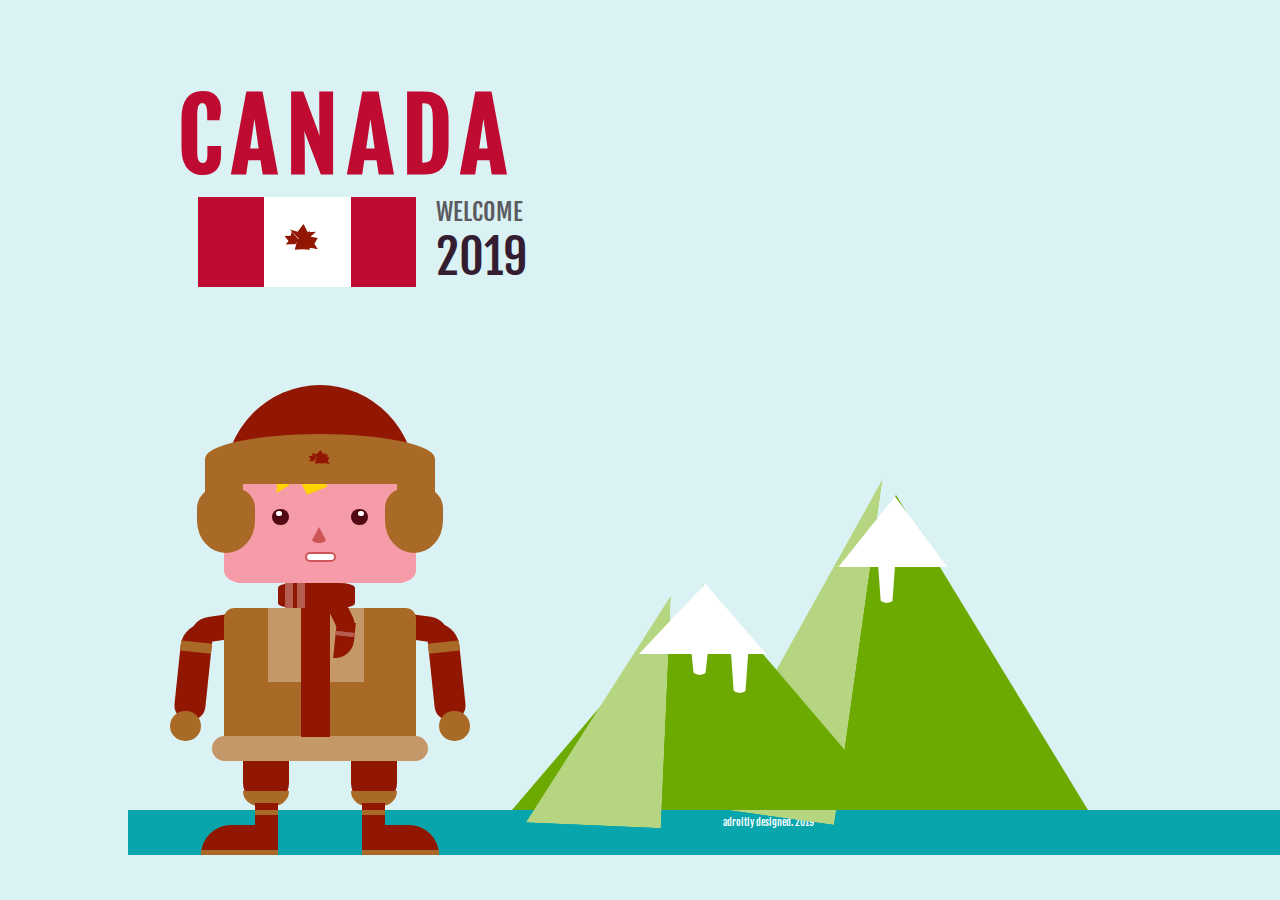
==== canada.html @ 6d6032f0 "Nigeria :nigeria: to Canada :canada: flag :smile:" ====
<!DOCTYPE html>
<html>
<head>
    <meta charset="utf-8" />
    <meta http-equiv="X-UA-Compatible" content="IE=edge">
    <title>Canada Illustration</title>
    <meta name="viewport" content="width=device-width, initial-scale=1">
    <link href="https://fonts.googleapis.com/css?family=Fjalla+One" rel="stylesheet">
    <link rel="stylesheet" type="text/css" media="screen" href="main.css" />
</head>
<body>
    <div class="container">
        <div class="upper-main">
            <div class="country-name">
                <h1>CANADA</h1>
            </div>
            <div class="country-banner">
                <div class="country-flag">
                    <div class="canada-flag">
                        <div class="left-red"></div>
                        <div class="white">
                            <div class="marple">
                                <div class="right-top-marple"></div>
                                <div class="middle-marple"></div>
                                <div class="left-top-marple"></div>
                                <div class="marple-bottom"></div>
                            </div>
                        </div>
                        <div class="right-red"></div>
                    </div>
                </div>
                <div class="county-welcome">
                    <span class="welcome">
                        WELCOME
                    </span>
                    <span class="year">
                        2019
                    </span>
                </div>
            </div>
            <div class="hill-top"></div>
            <div class="hill-top2"></div>
            <div class="hill-drop"></div>
            <div class="hill-drop2"></div>
            <div class="hill-drop3"></div>
            <div class="hill-drop4"></div>
            <div class="hill"></div>
            <div class="hill2"></div>
            <div class="hill-div"></div>
            <div class="hill-div2"></div>
        </div>
        <div class="lower-main">
            <div class="hill-shadow"></div>
        </div>
        <div class="canadian">
            <div class="canadian-head"></div>
            <div class="hat-ban">
                <div class="cap-hold">
                    <div class="marple">
                        <div class="right-top-marple"></div>
                        <div class="middle-marple"></div>
                        <div class="left-top-marple"></div>
                        <div class="marple-bottom"></div>
                    </div>
                </div>
            </div>
            <div class="left-hat-ear"></div>
            <div class="left-hat-tip"></div>
            <div class="right-hat-ear"></div>
            <div class="right-hat-tip"></div>
            <div class="canadian-face">
                <div class="hair"></div>
                <div class="hair2"></div>
                <div class="l-eye"></div>
                <div class="l-inner-eye"></div>
                <div class="nose"></div>
                <div class="r-eye"></div>
                <div class="r-inner-eye"></div>
                <div class="mouth"></div>
            </div>
            <div class="canadian-neck">
                <div class="h-line"></div>
                <div class="h-line2"></div>
            </div>
            <div class="canadian-body">
                <div class="colar"></div>
                <div class="tie-head">
                    <div class="line"></div>
                </div>
                <div class="tie">
                    <div class="line"></div>
                    <div class="line"></div>
                </div>
                <div class="liner"></div>
            </div>
            <div class="l-elbow"></div>
            <div class="l-hand">
                <div class="line"></div>
            </div>
            <div class="r-elbow"></div>
            <div class="r-hand">
                <div class="line"></div>
            </div>
            <div class="l-finger"></div>
            <div class="r-finger"></div>
            <div class="canadian-tip"></div>
            <div class="left-lap"></div>
            <div class="left-lap-tip"></div>
            <div class="right-lap"></div>
            <div class="right-lap-tip"></div>
            <div class="left-leg"></div>
            <div class="l-band"></div>
            <div class="right-leg"></div>
            <div class="r-band"></div>
            <div class="left-shoe"></div>
            <div class="right-shoe"></div>
            <div class="left-sow"></div>
            <div class="right-sow"></div>
        </div>
        <div class="footer">
            <span class="adroit">adroitly designed. 2019</span> 
        </div>
    </div>
</body>
</html>
---- main.css ----
*{margin: 0; padding: 0;}
body{
    background: #daf2f4;
    font-family: 'Fjalla One', sans-serif;
}
.container{
    width: 80%;
    height: 80%;
    margin: 2% auto;
}
.upper-main{
    padding: 50px;
}
.country-name{
    color: #bf0a32;
    font-size: 3em;
    letter-spacing: 0.2em;
}
.country-banner{
    
}
.country-flag{
    width: 17%;
    height: 10%;
    position: absolute;
    left: 15.5%;
}
.county-welcome{
    position: absolute;
    left: 32.5%;
    font-size: 1.5em;
    color: #5b5a5f;
    padding: 0 20px;
}
.county-welcome > span{
    display: block;
}
.county-welcome >span.year{
    color: #341d31;
    font-size: 2em;
}
.canada-flag{
    width: 100%;
    height: 100%;
    background: #ffffff;
}
.canada-flag > .left-red {
    position: absolute;
    width: 30%;
    height: 100%;
    background: #bf0a32;
}
.canada-flag > .white {
    position: absolute;
    width: 40%;
    height: 100%;
}
.canada-flag > .right-red {
    position: absolute;
    right: 0;
    width: 30%;
    height: 100%;
    background: #bf0a32;
}
.container > .canadian{
    position: absolute;
    width: 30%;
    height: 55%;
    bottom: 5%;
    z-index: 3;
}
.container > .canadian > .canadian-head {
    position: absolute;
    width: 50%;
    height: 40%;
    left: 25%;
    top: 5%;
    border-radius: 50% 50% 10% 10%;
    background: #921703;
}
.container > .canadian > .canadian-face {
    position: absolute;
    width: 50%;
    height: 25%;
    left: 25%;
    top: 20%;
    background: #f69ca8;
    border-radius: 10%;
}
.container > .canadian > .canadian-face > .l-eye {
    position: absolute;
    top: 40%;
    left: 25%;
    width: 9%;
    height: 13%;
    background: #510814;
    border-radius: 150px;
    z-index: 2;
}
.container > .canadian > .canadian-face > .l-inner-eye {
    position: absolute;
    top: 42%;
    left: 27%;
    width: 3%;
    height: 4%;
    background: #ffffff;
    border-radius: 100px;
    z-index: 3;
}
.container > .canadian > .canadian-face > .r-eye {
    position: absolute;
    top: 40%;
    right: 25%;
    width: 9%;
    height: 13%;
    background: #510814;
    border-radius: 150px;
    z-index: 2;
}
.container > .canadian > .canadian-face > .nose {
    position: absolute;
    top: 55%;
    left: 45%;
    width: 9%;
    height: 13%;
    background: #ce5557;
    border-radius: 150px;
    z-index: 3;
    -webkit-clip-path: polygon(50% 0%, 0% 100%, 100% 100%);
    clip-path: polygon(50% 0%, 0% 100%, 100% 100%);
}
.container > .canadian > .canadian-face > .hair {
    position: absolute;
    top: 15%;
    left: 25%;
    width: 9%;
    height: 13%;
    background: #ffd400;
    border-radius: 150px;
    transform: rotate(210deg);
    -webkit-clip-path: polygon(50% 0%, 0% 100%, 100% 100%);
    clip-path: polygon(50% 0%, 0% 100%, 100% 100%);
}
.container > .canadian > .canadian-face > .hair2 {
    position: absolute;
    top: 15%;
    left: 35%;
    width: 20%;
    height: 14%;
    background: #ffd400;
    border-radius: 150px;
    transform: rotate(200deg);
    -webkit-clip-path: polygon(50% 0%, 0% 100%, 100% 100%);
    clip-path: polygon(50% 0%, 0% 100%, 100% 100%);
}
.container > .canadian > .canadian-face > .mouth {
    position: absolute;
    top: 75%;
    left: 42%;
    width: 14%;
    height: 5%;
    background: #ffffff;
    border: 2px solid #ce5557;
    border-radius: 50px;
    z-index: 3;
}
.container > .canadian > .canadian-face > .r-inner-eye {
    position: absolute;
    top: 42%;
    right: 27%;
    width: 3%;
    height: 4%;
    background: #ffffff;
    border-radius: 100px;
    z-index: 3;
}
.container > .canadian > .hat-ban {
    position: absolute;
    height: 10%;
    width: 60%;
    left: 20%;
    top: 15%;
    background: #aa6a27;
    z-index: 2;
    border-radius: 50% 50% 0 0;
}
.container > .canadian > .left-hat-ear {
    position: absolute;
    height: 10%;
    width: 10%;
    background: #aa6a27;
    left: 20%;
    top: 20%;
    z-index: 2;
    border-radius: 40% 40% 0 0;
}
.container > .canadian > .right-hat-ear {
    position: absolute;
    height: 10%;
    width: 10%;
    background: #aa6a27;
    right: 20%;
    top: 20%;
    z-index: 2;
    border-radius: 40% 40% 0 0;
}
.container > .canadian > .left-hat-tip {
    position: absolute;
    height: 13%;
    width: 15%;
    background: #aa6a27;
    right: 18%;
    top: 26%;
    z-index: 2;
    border-radius: 30% 30% 50% 50%;
}
.container > .canadian > .right-hat-tip {
    position: absolute;
    height: 13%;
    width: 15%;
    background: #aa6a27;
    left: 18%;
    top: 26%;
    z-index: 2;
    border-radius: 30% 30% 50% 50%;
}
.container > .canadian > .canadian-neck {
    position: absolute;
    height: 5%;
    width: 20%;
    left: 39%;
    top: 45%;
    z-index: 4;
    background: #921703;
    border-radius: 20%;
} 
.container > .canadian > .canadian-neck > .h-line{
    position: absolute;
    height: 100%;
    width: 10%;
    background: #b55d4e;
    left: 25%;
}
.container > .canadian > .canadian-neck > .h-line2{
    position: absolute;
    height: 100%;
    width: 10%;
    background: #b55d4e;
    left: 10%;
}
.container > .canadian > .canadian-body {
    position: absolute;
    height: 30%;
    width: 50%;
    left: 25%;
    top: 50%;
    background: #aa6a27;
    border-radius: 10px 10px 0 0;
}
.container > .canadian > .l-elbow { 
    position: absolute;
    height: 5%;
    width: 10%;
    left: 16%;
    top: 52%;
    background: #921703;
    transform: rotate(-8deg);
    z-index: -1;
    border-radius: 50px 0 0 10px;
}
.container > .canadian > .l-hand {
    position: absolute;
    height: 20%;
    width: 8%;
    left: 13%;
    top: 53%;
    background: #921703;
    border-radius: 80px 0 50px 50px;
    transform: rotate(6deg);
}
.container > .canadian > .r-hand {
    position: absolute;
    height: 20%;
    width: 8%;
    right: 13%;
    top: 53%;
    background: #921703;
    border-radius: 0 80px 50px 50px;
    transform: rotate(-6deg);
}
.container > .canadian > .l-finger {
    position: absolute;
    top: 71%;
    left: 11%;
    bottom: 0;
    width: 8%;
    height: 6%;
    border-radius: 60px;
    background: #aa6a27;
}
.container > .canadian > .r-finger {
    position: absolute;
    top: 71%;
    right: 11%;
    bottom: 0;
    width: 8%;
    height: 6%;
    border-radius: 60px;
    background: #aa6a27;
}
.container > .canadian > .r-elbow {
    position: absolute;
    height: 5%;
    width: 10%;
    right: 16%;
    top: 52%;
    background: #921703;
    transform: rotate(8deg);
    z-index: -1;
    border-radius: 0 50px 10px  0;
}
.container > .canadian > .canadian-body > .liner{
    position: absolute;
    left: 40%;
    margin: 0 auto;
    background: #921703;
    width: 15%;
    height: 87%;
    z-index: 2;
}
.container > .canadian > .canadian-body > .colar{
    position: absolute;
    margin: 0 auto;
    left: 23%;
    background: #c49869;
    width: 50%;
    height: 50%;
    z-index: 2;
}
.container > .canadian > .canadian-body > .tie-head {
    position: absolute;
    top: -3%;
    right: 32%;
    margin: 0 auto;
    background: #921703;
    width: 10%;
    height: 25%;
    transform: rotate(-26deg);
    z-index: 2;
    border-radius: 0 0 30px 0;
}
.container > .canadian > .canadian-body > .tie {
    position: absolute;
    top: 10%;
    right: 32%;
    margin: 0 auto;
    background: #921703;
    width: 10%;
    height: 25%;
    z-index: 2;
    transform: rotate(6deg);
    border-radius: 0 0 30px 0;
}
.container > .canadian > .canadian-body > .tie > .line {
    position: absolute;
    background: #b55d4e;
    width: 100%;
    height: 10%;
    margin: 10px 0 0 0;
    z-index: 2;
}
.container > .canadian > .l-hand > .line,  .container > .canadian > .r-hand > .line{
    position: absolute;
    background: #aa6a27;
    width: 100%;
    height: 10%;
    margin: 20px 0 0 0;
    z-index: 2;
}
.container > .canadian > .canadian-tip {
    position: absolute;
    height: 5%;
    width: 56%;
    left: 22%;
    top: 76%;
    background: #c49869;
    border-radius: 100px;
}
.container > .canadian > .left-lap{
    position: absolute;
    height: 9%;
    width: 12%;
    left: 30%;
    bottom: 10%;
    background: #921703;
    border-radius: 0 0 30px 30px;
    z-index: 4;
}
.container > .canadian > .right-lap{
    position: absolute;
    height: 9%;
    width: 12%;
    right: 30%;
    bottom: 10%;
    background: #921703;
    border-radius: 0 0 30px 30px;
    z-index: 4;
}
.container > .canadian > .left-lap-tip {
    position: absolute;
    height: 3%;
    width: 12%;
    left: 30%;
    bottom: 10%;
    background: #aa6a27;
    border-radius: 0 0 30px 30px;
    z-index: 4;
}
.container > .canadian > .right-lap-tip {
    position: absolute;
    height: 3%;
    width: 12%;
    right: 30%;
    bottom: 10%;
    background: #aa6a27;
    border-radius: 0 0 30px 30px;
    z-index: 4;
}
.container > .canadian > .left-leg{
    position: absolute;
    height: 8%;
    width: 6%;
    left: 33%;
    bottom: 2.5%;
    background: #921703;
    z-index: 4;
}
.container > .canadian > .l-band{
    position: absolute;
    width: 6%;
    height: 1%;
    left: 33%;
    background: #aa6a27;
    z-index: 5;
    bottom: 8%;
}
.container > .canadian > .r-band{
    position: absolute;
    width: 6%;
    height: 1%;
    right: 33%;
    background: #aa6a27;
    z-index: 5;
    bottom: 8%;
}
.container > .canadian > .right-leg{
    position: absolute;
    height: 8%;
    width: 6%;
    right: 33%;
    bottom: 2.5%;
    background: #921703;
    z-index: 4;
}
.container > .canadian > .left-shoe {
    position: absolute;
    height: 6%;
    width: 20%;
    left: 19%;
    bottom: 0;
    background: #921703;
    z-index: 4;
    border-radius: 50px 0 0 0;
}
.container > .canadian > .right-shoe {
    position: absolute;
    height: 6%;
    width: 20%;
    right: 19%;
    bottom: 0;
    background: #921703;
    z-index: 4;
    border-radius: 0 50px 0 0;
}
.container > .canadian > .left-sow {
    position: absolute;
    height: 1%;
    width: 20%;
    left: 19%;
    bottom: 0;
    background: #aa6a27;
    z-index: 4;
}
.container > .canadian > .right-sow {
    position: absolute;
    height: 1%;
    width: 20%;
    right: 19%;
    bottom: 0;
    background: #aa6a27;
    z-index: 4;
}
.container > .upper-main > .hill {
    position: absolute;
    bottom: 10%;
    width: 30%;
    height: 35%;
    right: 15%;
    background: #6caa01;
    z-index: 1;
    -webkit-clip-path: polygon(50% 0%, 0% 100%, 100% 100%);
    clip-path: polygon(50% 0%, 0% 100%, 100% 100%);
}
.container > .upper-main > .hill2 {
    position: absolute;
    bottom: 10%;
    width: 30%;
    height: 25%;
    right: 30%;
    background: #6caa01;
    z-index: 3;
    -webkit-clip-path: polygon(50% 0%, 0% 100%, 100% 100%);
    clip-path: polygon(50% 0%, 0% 100%, 100% 100%);
}
.container > .upper-main > .hill-div {
    position: absolute;
    bottom: 23%;
    width: 30%;
    height: 15%;
    right: 23%;
    z-index: 1;
    transform: rotate(-82deg);
    background: #b5d580;
    -webkit-clip-path: polygon(0 0, 0% 100%, 91% 100%);
    clip-path: polygon(0 0, 0% 100%, 91% 100%);
}
.container > .upper-main > .hill-div2 {
    position: absolute;
    bottom: 15%;
    width: 20%;
    height: 15%;
    left: 36.8%;
    z-index: 3;
    transform: rotate(-87.5deg);
    background: #b5d580;
    -webkit-clip-path: polygon(0 0, 0% 100%, 91% 100%);
    clip-path: polygon(0 0, 0% 100%, 91% 100%);
}
.container > .upper-main > .hill-top {
    width: 10%;
    height: 16%;
    left: 49.9%;
    bottom: 27.3%;
    background: #ffffff;
    z-index: 5;
    position: absolute;
    -webkit-clip-path: polygon(52% 51%, 0 100%, 100% 100%);
    clip-path: polygon(52% 51%, 0 100%, 100% 100%);
}
.container > .upper-main > .hill-top2 {
    width: 8.5%;
    height: 16%;
    right: 26%;
    top: 47%;
    background: #ffffff;
    z-index: 5;
    position: absolute;
    -webkit-clip-path: polygon(52% 51%, 0 100%, 100% 100%);
    clip-path: polygon(52% 51%, 0 100%, 100% 100%);
}
.container > .upper-main > .hill-drop {
    position: absolute;
    width: 1.5%;
    height: 4%;
    left: 53.9%;
    bottom: 25%;
    background: #ffffff;
    border-radius: 20px 20px 0 0;
    z-index: 4;
    transform: rotate(180deg);
    -webkit-clip-path: polygon(20% 0%, 80% 0%, 100% 100%, 0% 100%);
    clip-path: polygon(20% 0%, 80% 0%, 100% 100%, 0% 100%);
}
.container > .upper-main > .hill-drop2 {
    position: absolute;
    width: 1.5%;
    height: 6%;
    left: 57%;
    bottom: 23%;
    background: #ffffff;
    border-radius: 20px 20px 0 0;
    z-index: 4;
    transform: rotate(180deg);
    -webkit-clip-path: polygon(20% 0%, 80% 0%, 100% 100%, 0% 100%);
    clip-path: polygon(20% 0%, 80% 0%, 100% 100%, 0% 100%);
}
.container > .upper-main > .hill-drop3 {
    position: absolute;
    width: 1.5%;
    height: 6%;
    right: 30%;
    bottom: 33%;
    background: #ffffff;
    border-radius: 20px 20px 0 0;
    z-index: 4;
    transform: rotate(180deg);
    -webkit-clip-path: polygon(20% 0%, 80% 0%, 100% 100%, 0% 100%);
    clip-path: polygon(20% 0%, 80% 0%, 100% 100%, 0% 100%);
}
.container > .footer{
    position: absolute;
    width: 100%;
    height: 5%;
    bottom: 5%;
    background: #08a6ac;
    text-align: center;
}
.marple{
    position: absolute;
    top: 45%;
    left: 90%;
    width: 70%;
    height: 30%;
}
.right-top-marple{
    position: absolute;
    top: -18%;
    left: 10%;
    width: 25%;
    height: 50%;
    z-index: 2;
    background: #921703;
    transform: rotate(-65deg);
    -webkit-clip-path: polygon(50% 0%, 68% 41%, 98% 35%, 84% 65%, 70% 100%, 55% 100%, 31% 100%, 18% 68%, 2% 35%, 31% 43%);
    clip-path: polygon(50% 0%, 68% 41%, 98% 35%, 84% 65%, 70% 100%, 55% 100%, 31% 100%, 18% 68%, 2% 35%, 31% 43%);

}
.middle-marple{
    position: absolute;
    top: -47%;
    left: 20%;
    width: 45%;
    height: 70%;
    z-index: 3;
    background: #921703;
    transform: rotate(5deg);
    -webkit-clip-path: polygon(50% 0%, 68% 41%, 98% 35%, 68% 81%, 68% 100%, 55% 100%, 36% 100%, 36% 77%, 2% 35%, 31% 43%);
    clip-path: polygon(50% 0%, 68% 41%, 98% 35%, 68% 81%, 68% 100%, 55% 100%, 36% 100%, 36% 77%, 2% 35%, 31% 43%);
}
.left-top-marple{
    position: absolute;
    top: -13%;
    left: 40%;
    width: 35%;
    height: 50%;
    z-index: 2;
    background: #921703;
    transform: rotate(65deg);
    -webkit-clip-path: polygon(50% 0%, 68% 41%, 98% 35%, 84% 65%, 70% 100%, 55% 100%, 31% 100%, 18% 68%, 2% 35%, 31% 43%);
    clip-path: polygon(50% 0%, 68% 41%, 98% 35%, 84% 65%, 70% 100%, 55% 100%, 31% 100%, 18% 68%, 2% 35%, 31% 43%);
}
.marple-bottom{
    position: absolute;
    top: -13%;
    left: 27%;
    width: 30%;
    height: 60%;
    background: #921703;
    z-index: 3;
    -webkit-clip-path: polygon(51% 35%, 61% 35%, 89% 35%, 84% 60%, 92% 100%, 50% 97%, 9% 100%, 18% 58%, 11% 34%, 39% 35%);
    clip-path: polygon(51% 35%, 61% 35%, 89% 35%, 84% 60%, 92% 100%, 50% 97%, 9% 100%, 18% 58%, 11% 34%, 39% 35%);
}
.cap-hold{
    position: absolute;
    width: 25%;
    height: 100%;
    top: 0;
    left: 20%;
}
span.adroit{
    font-size: 0.6em;
    color: #ffffff;
    font-weight: 100;
}
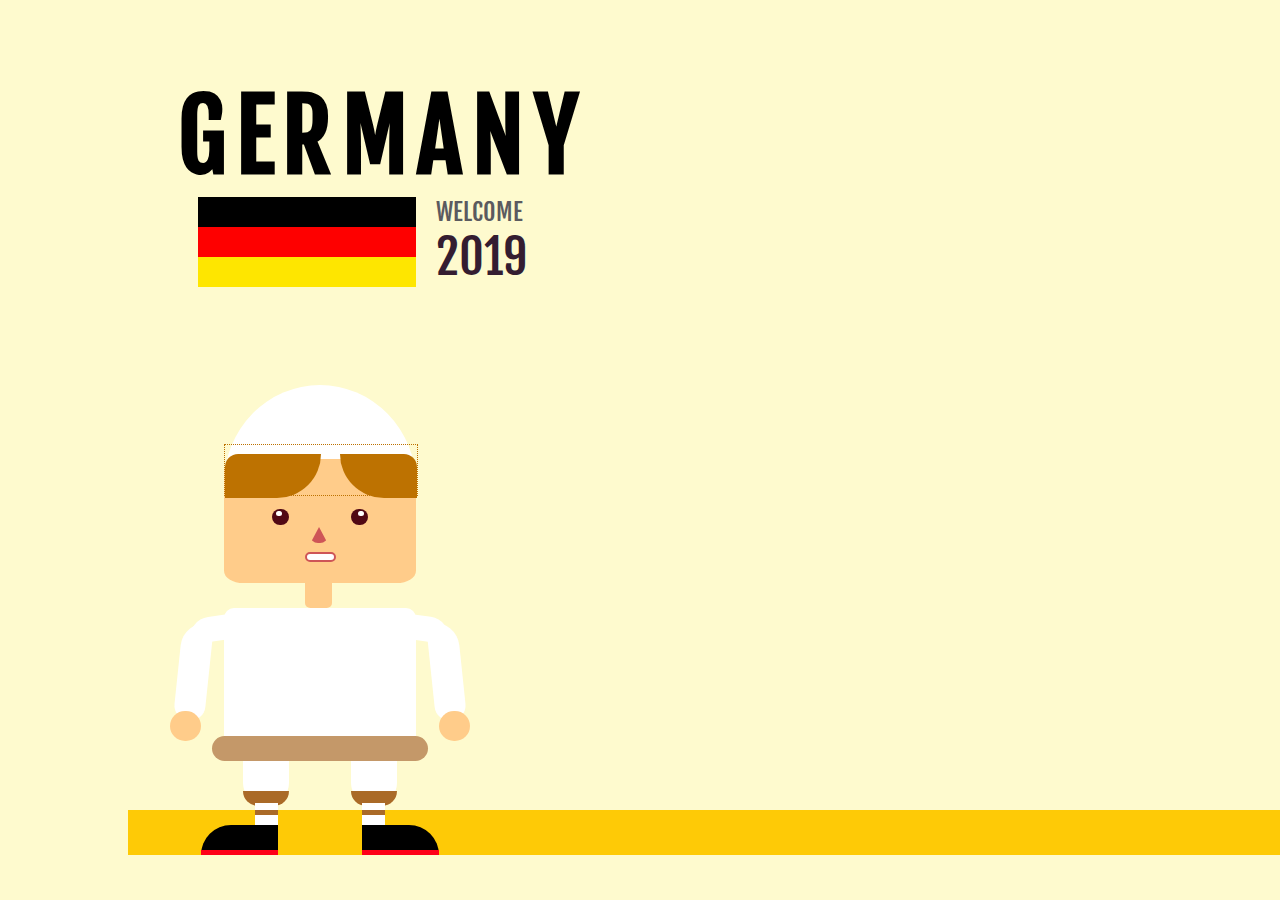
==== commit f83240c8: ":wrench: still WIP" ====
--- a/canada.html
+++ b/canada.html
@@ -3,7 +3,7 @@
 <head>
     <meta charset="utf-8" />
     <meta http-equiv="X-UA-Compatible" content="IE=edge">
-    <title>Canada Illustration</title>
+    <title>Germany Illustration</title>
     <meta name="viewport" content="width=device-width, initial-scale=1">
     <link href="https://fonts.googleapis.com/css?family=Fjalla+One" rel="stylesheet">
     <link rel="stylesheet" type="text/css" media="screen" href="main.css" />
@@ -12,21 +12,13 @@
     <div class="container">
         <div class="upper-main">
             <div class="country-name">
-                <h1>CANADA</h1>
+                <h1>GERMANY</h1>
             </div>
             <div class="country-banner">
                 <div class="country-flag">
-                    <div class="canada-flag">
-                        <div class="left-red"></div>
-                        <div class="white">
-                            <div class="marple">
-                                <div class="right-top-marple"></div>
-                                <div class="middle-marple"></div>
-                                <div class="left-top-marple"></div>
-                                <div class="marple-bottom"></div>
-                            </div>
-                        </div>
-                        <div class="right-red"></div>
+                    <div class="germany-flag">
+                        <div class="top-black"></div>
+                        <div class="bottom"></div>
                     </div>
                 </div>
                 <div class="county-welcome">
@@ -38,39 +30,22 @@
                     </span>
                 </div>
             </div>
-            <div class="hill-top"></div>
-            <div class="hill-top2"></div>
-            <div class="hill-drop"></div>
-            <div class="hill-drop2"></div>
-            <div class="hill-drop3"></div>
-            <div class="hill-drop4"></div>
-            <div class="hill"></div>
-            <div class="hill2"></div>
-            <div class="hill-div"></div>
-            <div class="hill-div2"></div>
+            <!-- add german building -->
+            <div class="german-building"></div>
         </div>
         <div class="lower-main">
             <div class="hill-shadow"></div>
         </div>
-        <div class="canadian">
-            <div class="canadian-head"></div>
-            <div class="hat-ban">
-                <div class="cap-hold">
-                    <div class="marple">
-                        <div class="right-top-marple"></div>
-                        <div class="middle-marple"></div>
-                        <div class="left-top-marple"></div>
-                        <div class="marple-bottom"></div>
-                    </div>
-                </div>
+        <div class="german">
+            <div class="german-head"></div>
+            <div class="hair-main">
+                <!--hair-->
+                <div class="h-left"></div>
+                <div class="h-right"></div>
             </div>
-            <div class="left-hat-ear"></div>
-            <div class="left-hat-tip"></div>
-            <div class="right-hat-ear"></div>
-            <div class="right-hat-tip"></div>
-            <div class="canadian-face">
-                <div class="hair"></div>
-                <div class="hair2"></div>
+            <!--ear-->
+            <div class="german-face">
+                <!--hairs -->
                 <div class="l-eye"></div>
                 <div class="l-inner-eye"></div>
                 <div class="nose"></div>
@@ -78,32 +53,18 @@
                 <div class="r-inner-eye"></div>
                 <div class="mouth"></div>
             </div>
-            <div class="canadian-neck">
-                <div class="h-line"></div>
-                <div class="h-line2"></div>
-            </div>
-            <div class="canadian-body">
-                <div class="colar"></div>
-                <div class="tie-head">
-                    <div class="line"></div>
-                </div>
-                <div class="tie">
-                    <div class="line"></div>
-                    <div class="line"></div>
-                </div>
-                <div class="liner"></div>
+            <div class="german-neck"></div>
+            <div class="german-body">
+                <!--colar -->
+                <!--boot tie-->
             </div>
             <div class="l-elbow"></div>
-            <div class="l-hand">
-                <div class="line"></div>
-            </div>
+            <div class="l-hand"></div>
             <div class="r-elbow"></div>
-            <div class="r-hand">
-                <div class="line"></div>
-            </div>
+            <div class="r-hand"></div>
             <div class="l-finger"></div>
             <div class="r-finger"></div>
-            <div class="canadian-tip"></div>
+            <div class="german-tip"></div>
             <div class="left-lap"></div>
             <div class="left-lap-tip"></div>
             <div class="right-lap"></div>
@@ -117,9 +78,7 @@
             <div class="left-sow"></div>
             <div class="right-sow"></div>
         </div>
-        <div class="footer">
-            <span class="adroit">adroitly designed. 2019</span> 
-        </div>
+        <div class="footer"></div>
     </div>
 </body>
 </html>--- a/main.css
+++ b/main.css
@@ -1,6 +1,6 @@
 *{margin: 0; padding: 0;}
 body{
-    background: #daf2f4;
+    background: #feface;
     font-family: 'Fjalla One', sans-serif;
 }
 .container{
@@ -12,7 +12,7 @@
     padding: 50px;
 }
 .country-name{
-    color: #bf0a32;
+    color: #000000;
     font-size: 3em;
     letter-spacing: 0.2em;
 }
@@ -39,55 +39,73 @@
     color: #341d31;
     font-size: 2em;
 }
-.canada-flag{
-    width: 100%;
-    height: 100%;
-    background: #ffffff;
-}
-.canada-flag > .left-red {
+.germany-flag{
+    width: 100%;
+    height: 100%;
+    background: #fe0000;
+}
+.germany-flag > .top-black {
+    position: absolute;
+    width: 100%;
+    height: 33.3%;
+    background: #000000;
+    top: 0;
+}
+.germany-flag > .middle {
+
+}
+.germany-flag > .bottom {
+    position: absolute;
+    width: 100%;
+    height: 33.3%;
+    background: #fee600;
+    bottom: 0;
+}
+/*
+.germany-flag > .left-red {
     position: absolute;
     width: 30%;
     height: 100%;
     background: #bf0a32;
 }
-.canada-flag > .white {
+.germany-flag > .white {
     position: absolute;
     width: 40%;
     height: 100%;
 }
-.canada-flag > .right-red {
+.germany-flag > .right-red {
     position: absolute;
     right: 0;
     width: 30%;
     height: 100%;
     background: #bf0a32;
-}
-.container > .canadian{
+}*/
+.container > .german{
     position: absolute;
     width: 30%;
     height: 55%;
     bottom: 5%;
     z-index: 3;
 }
-.container > .canadian > .canadian-head {
+.container > .german > .german-head {
     position: absolute;
     width: 50%;
     height: 40%;
     left: 25%;
     top: 5%;
     border-radius: 50% 50% 10% 10%;
-    background: #921703;
-}
-.container > .canadian > .canadian-face {
+    background: #ffffff;
+}
+.container > .german > .german-face {
     position: absolute;
     width: 50%;
     height: 25%;
     left: 25%;
     top: 20%;
-    background: #f69ca8;
+    background: #ffcc8a;
     border-radius: 10%;
 }
-.container > .canadian > .canadian-face > .l-eye {
+.container > .german > .german-face > .l-eye {
     position: absolute;
     top: 40%;
     left: 25%;
@@ -97,7 +115,7 @@
     border-radius: 150px;
     z-index: 2;
 }
-.container > .canadian > .canadian-face > .l-inner-eye {
+.container > .german > .german-face > .l-inner-eye {
     position: absolute;
     top: 42%;
     left: 27%;
@@ -107,7 +125,7 @@
     border-radius: 100px;
     z-index: 3;
 }
-.container > .canadian > .canadian-face > .r-eye {
+.container > .german > .german-face > .r-eye {
     position: absolute;
     top: 40%;
     right: 25%;
@@ -117,7 +135,7 @@
     border-radius: 150px;
     z-index: 2;
 }
-.container > .canadian > .canadian-face > .nose {
+.container > .german > .german-face > .nose {
     position: absolute;
     top: 55%;
     left: 45%;
@@ -129,31 +147,7 @@
     -webkit-clip-path: polygon(50% 0%, 0% 100%, 100% 100%);
     clip-path: polygon(50% 0%, 0% 100%, 100% 100%);
 }
-.container > .canadian > .canadian-face > .hair {
-    position: absolute;
-    top: 15%;
-    left: 25%;
-    width: 9%;
-    height: 13%;
-    background: #ffd400;
-    border-radius: 150px;
-    transform: rotate(210deg);
-    -webkit-clip-path: polygon(50% 0%, 0% 100%, 100% 100%);
-    clip-path: polygon(50% 0%, 0% 100%, 100% 100%);
-}
-.container > .canadian > .canadian-face > .hair2 {
-    position: absolute;
-    top: 15%;
-    left: 35%;
-    width: 20%;
-    height: 14%;
-    background: #ffd400;
-    border-radius: 150px;
-    transform: rotate(200deg);
-    -webkit-clip-path: polygon(50% 0%, 0% 100%, 100% 100%);
-    clip-path: polygon(50% 0%, 0% 100%, 100% 100%);
-}
-.container > .canadian > .canadian-face > .mouth {
+.container > .german > .german-face > .mouth {
     position: absolute;
     top: 75%;
     left: 42%;
@@ -164,7 +158,7 @@
     border-radius: 50px;
     z-index: 3;
 }
-.container > .canadian > .canadian-face > .r-inner-eye {
+.container > .german > .german-face > .r-inner-eye {
     position: absolute;
     top: 42%;
     right: 27%;
@@ -174,121 +168,99 @@
     border-radius: 100px;
     z-index: 3;
 }
-.container > .canadian > .hat-ban {
+.container > .german > .hair-main {
     position: absolute;
     height: 10%;
-    width: 60%;
-    left: 20%;
-    top: 15%;
-    background: #aa6a27;
-    z-index: 2;
-    border-radius: 50% 50% 0 0;
-}
-.container > .canadian > .left-hat-ear {
-    position: absolute;
-    height: 10%;
-    width: 10%;
-    background: #aa6a27;
-    left: 20%;
-    top: 20%;
-    z-index: 2;
-    border-radius: 40% 40% 0 0;
-}
-.container > .canadian > .right-hat-ear {
-    position: absolute;
-    height: 10%;
-    width: 10%;
-    background: #aa6a27;
-    right: 20%;
-    top: 20%;
-    z-index: 2;
-    border-radius: 40% 40% 0 0;
-}
-.container > .canadian > .left-hat-tip {
-    position: absolute;
-    height: 13%;
-    width: 15%;
-    background: #aa6a27;
-    right: 18%;
-    top: 26%;
-    z-index: 2;
-    border-radius: 30% 30% 50% 50%;
-}
-.container > .canadian > .right-hat-tip {
-    position: absolute;
-    height: 13%;
-    width: 15%;
-    background: #aa6a27;
-    left: 18%;
-    top: 26%;
-    z-index: 2;
-    border-radius: 30% 30% 50% 50%;
-}
-.container > .canadian > .canadian-neck {
-    position: absolute;
-    height: 5%;
-    width: 20%;
-    left: 39%;
+    width: 50%;
+    left: 25%;
+    top: 17%;
+    z-index: 2;
+    border: 1px dotted #bd7201;
+}
+.container > .german > .hair-main > .h-left {
+    position: absolute;
+    height: 90%;
+    width: 50%;
+    left:0;
+    top: 17%;
+    background: #bd7201;
+    border-radius: 90px 0 300px 0;
+}
+.container > .german > .hair-main > .h-right {
+    position: absolute;
+    height: 90%;
+    width: 40%;
+    right:0;
+    top: 17%;
+    background: #bd7201;
+    border-radius: 0 90px 0 300px;
+}
+
+.container > .german > .german-neck {
+    position: absolute;
+    height: 5%;
+    width: 7%;
+    left: 46%;
     top: 45%;
     z-index: 4;
-    background: #921703;
-    border-radius: 20%;
+    background: #ffcc8a;
+    border-radius: 0 0 20% 20%;
 } 
-.container > .canadian > .canadian-neck > .h-line{
+.container > .german > .german-neck > .h-line{
     position: absolute;
     height: 100%;
     width: 10%;
     background: #b55d4e;
     left: 25%;
 }
-.container > .canadian > .canadian-neck > .h-line2{
+.container > .german > .german-neck > .h-line2{
     position: absolute;
     height: 100%;
     width: 10%;
     background: #b55d4e;
     left: 10%;
 }
-.container > .canadian > .canadian-body {
+.container > .german > .german-body {
     position: absolute;
     height: 30%;
     width: 50%;
     left: 25%;
     top: 50%;
-    background: #aa6a27;
+    background: #ffffff;
     border-radius: 10px 10px 0 0;
 }
-.container > .canadian > .l-elbow { 
+.container > .german > .l-elbow { 
     position: absolute;
     height: 5%;
     width: 10%;
     left: 16%;
     top: 52%;
-    background: #921703;
+    background: #ffffff;
     transform: rotate(-8deg);
     z-index: -1;
     border-radius: 50px 0 0 10px;
 }
-.container > .canadian > .l-hand {
+.container > .german > .l-hand {
     position: absolute;
     height: 20%;
     width: 8%;
     left: 13%;
     top: 53%;
-    background: #921703;
+    background: #ffffff;
     border-radius: 80px 0 50px 50px;
     transform: rotate(6deg);
 }
-.container > .canadian > .r-hand {
+.container > .german > .r-hand {
     position: absolute;
     height: 20%;
     width: 8%;
     right: 13%;
     top: 53%;
-    background: #921703;
+    background: #ffffff;
     border-radius: 0 80px 50px 50px;
     transform: rotate(-6deg);
 }
-.container > .canadian > .l-finger {
+.container > .german > .l-finger {
     position: absolute;
     top: 71%;
     left: 11%;
@@ -296,9 +268,9 @@
     width: 8%;
     height: 6%;
     border-radius: 60px;
-    background: #aa6a27;
-}
-.container > .canadian > .r-finger {
+    background: #ffcc8a;
+}
+.container > .german > .r-finger {
     position: absolute;
     top: 71%;
     right: 11%;
@@ -306,29 +278,29 @@
     width: 8%;
     height: 6%;
     border-radius: 60px;
-    background: #aa6a27;
-}
-.container > .canadian > .r-elbow {
+    background: #ffcc8a;
+}
+.container > .german > .r-elbow {
     position: absolute;
     height: 5%;
     width: 10%;
     right: 16%;
     top: 52%;
-    background: #921703;
+    background: #ffffff;
     transform: rotate(8deg);
     z-index: -1;
     border-radius: 0 50px 10px  0;
 }
-.container > .canadian > .canadian-body > .liner{
+.container > .german > .german-body > .liner{
     position: absolute;
     left: 40%;
     margin: 0 auto;
-    background: #921703;
+    background: #ffffff;
     width: 15%;
     height: 87%;
     z-index: 2;
 }
-.container > .canadian > .canadian-body > .colar{
+.container > .german > .german-body > .colar{
     position: absolute;
     margin: 0 auto;
     left: 23%;
@@ -337,31 +309,31 @@
     height: 50%;
     z-index: 2;
 }
-.container > .canadian > .canadian-body > .tie-head {
+.container > .german > .german-body > .tie-head {
     position: absolute;
     top: -3%;
     right: 32%;
     margin: 0 auto;
-    background: #921703;
+    background: #ffffff;
     width: 10%;
     height: 25%;
     transform: rotate(-26deg);
     z-index: 2;
     border-radius: 0 0 30px 0;
 }
-.container > .canadian > .canadian-body > .tie {
+.container > .german > .german-body > .tie {
     position: absolute;
     top: 10%;
     right: 32%;
     margin: 0 auto;
-    background: #921703;
+    background: #ffffff;
     width: 10%;
     height: 25%;
     z-index: 2;
     transform: rotate(6deg);
     border-radius: 0 0 30px 0;
 }
-.container > .canadian > .canadian-body > .tie > .line {
+.container > .german > .german-body > .tie > .line {
     position: absolute;
     background: #b55d4e;
     width: 100%;
@@ -369,7 +341,7 @@
     margin: 10px 0 0 0;
     z-index: 2;
 }
-.container > .canadian > .l-hand > .line,  .container > .canadian > .r-hand > .line{
+.container > .german > .l-hand > .line,  .container > .german > .r-hand > .line{
     position: absolute;
     background: #aa6a27;
     width: 100%;
@@ -377,7 +349,7 @@
     margin: 20px 0 0 0;
     z-index: 2;
 }
-.container > .canadian > .canadian-tip {
+.container > .german > .german-tip {
     position: absolute;
     height: 5%;
     width: 56%;
@@ -386,27 +358,27 @@
     background: #c49869;
     border-radius: 100px;
 }
-.container > .canadian > .left-lap{
+.container > .german > .left-lap{
     position: absolute;
     height: 9%;
     width: 12%;
     left: 30%;
     bottom: 10%;
-    background: #921703;
+    background: #ffffff;
     border-radius: 0 0 30px 30px;
     z-index: 4;
 }
-.container > .canadian > .right-lap{
+.container > .german > .right-lap{
     position: absolute;
     height: 9%;
     width: 12%;
     right: 30%;
     bottom: 10%;
-    background: #921703;
+    background: #ffffff;
     border-radius: 0 0 30px 30px;
     z-index: 4;
 }
-.container > .canadian > .left-lap-tip {
+.container > .german > .left-lap-tip {
     position: absolute;
     height: 3%;
     width: 12%;
@@ -416,7 +388,7 @@
     border-radius: 0 0 30px 30px;
     z-index: 4;
 }
-.container > .canadian > .right-lap-tip {
+.container > .german > .right-lap-tip {
     position: absolute;
     height: 3%;
     width: 12%;
@@ -426,16 +398,16 @@
     border-radius: 0 0 30px 30px;
     z-index: 4;
 }
-.container > .canadian > .left-leg{
+.container > .german > .left-leg{
     position: absolute;
     height: 8%;
     width: 6%;
     left: 33%;
     bottom: 2.5%;
-    background: #921703;
-    z-index: 4;
-}
-.container > .canadian > .l-band{
+    background: #ffffff;
+    z-index: 4;
+}
+.container > .german > .l-band{
     position: absolute;
     width: 6%;
     height: 1%;
@@ -444,7 +416,7 @@
     z-index: 5;
     bottom: 8%;
 }
-.container > .canadian > .r-band{
+.container > .german > .r-band{
     position: absolute;
     width: 6%;
     height: 1%;
@@ -453,232 +425,58 @@
     z-index: 5;
     bottom: 8%;
 }
-.container > .canadian > .right-leg{
+.container > .german > .right-leg{
     position: absolute;
     height: 8%;
     width: 6%;
     right: 33%;
     bottom: 2.5%;
-    background: #921703;
-    z-index: 4;
-}
-.container > .canadian > .left-shoe {
+    background: #ffffff;
+    z-index: 4;
+}
+.container > .german > .left-shoe {
     position: absolute;
     height: 6%;
     width: 20%;
     left: 19%;
     bottom: 0;
-    background: #921703;
+    background: #000000;
     z-index: 4;
     border-radius: 50px 0 0 0;
 }
-.container > .canadian > .right-shoe {
+.container > .german > .right-shoe {
     position: absolute;
     height: 6%;
     width: 20%;
     right: 19%;
     bottom: 0;
-    background: #921703;
+    background: #000000;
     z-index: 4;
     border-radius: 0 50px 0 0;
 }
-.container > .canadian > .left-sow {
+.container > .german > .left-sow {
     position: absolute;
     height: 1%;
     width: 20%;
     left: 19%;
     bottom: 0;
-    background: #aa6a27;
-    z-index: 4;
-}
-.container > .canadian > .right-sow {
+    background: #fe0018;
+    z-index: 4;
+}
+.container > .german > .right-sow {
     position: absolute;
     height: 1%;
     width: 20%;
     right: 19%;
     bottom: 0;
-    background: #aa6a27;
-    z-index: 4;
-}
-.container > .upper-main > .hill {
-    position: absolute;
-    bottom: 10%;
-    width: 30%;
-    height: 35%;
-    right: 15%;
-    background: #6caa01;
-    z-index: 1;
-    -webkit-clip-path: polygon(50% 0%, 0% 100%, 100% 100%);
-    clip-path: polygon(50% 0%, 0% 100%, 100% 100%);
-}
-.container > .upper-main > .hill2 {
-    position: absolute;
-    bottom: 10%;
-    width: 30%;
-    height: 25%;
-    right: 30%;
-    background: #6caa01;
-    z-index: 3;
-    -webkit-clip-path: polygon(50% 0%, 0% 100%, 100% 100%);
-    clip-path: polygon(50% 0%, 0% 100%, 100% 100%);
-}
-.container > .upper-main > .hill-div {
-    position: absolute;
-    bottom: 23%;
-    width: 30%;
-    height: 15%;
-    right: 23%;
-    z-index: 1;
-    transform: rotate(-82deg);
-    background: #b5d580;
-    -webkit-clip-path: polygon(0 0, 0% 100%, 91% 100%);
-    clip-path: polygon(0 0, 0% 100%, 91% 100%);
-}
-.container > .upper-main > .hill-div2 {
-    position: absolute;
-    bottom: 15%;
-    width: 20%;
-    height: 15%;
-    left: 36.8%;
-    z-index: 3;
-    transform: rotate(-87.5deg);
-    background: #b5d580;
-    -webkit-clip-path: polygon(0 0, 0% 100%, 91% 100%);
-    clip-path: polygon(0 0, 0% 100%, 91% 100%);
-}
-.container > .upper-main > .hill-top {
-    width: 10%;
-    height: 16%;
-    left: 49.9%;
-    bottom: 27.3%;
-    background: #ffffff;
-    z-index: 5;
-    position: absolute;
-    -webkit-clip-path: polygon(52% 51%, 0 100%, 100% 100%);
-    clip-path: polygon(52% 51%, 0 100%, 100% 100%);
-}
-.container > .upper-main > .hill-top2 {
-    width: 8.5%;
-    height: 16%;
-    right: 26%;
-    top: 47%;
-    background: #ffffff;
-    z-index: 5;
-    position: absolute;
-    -webkit-clip-path: polygon(52% 51%, 0 100%, 100% 100%);
-    clip-path: polygon(52% 51%, 0 100%, 100% 100%);
-}
-.container > .upper-main > .hill-drop {
-    position: absolute;
-    width: 1.5%;
-    height: 4%;
-    left: 53.9%;
-    bottom: 25%;
-    background: #ffffff;
-    border-radius: 20px 20px 0 0;
-    z-index: 4;
-    transform: rotate(180deg);
-    -webkit-clip-path: polygon(20% 0%, 80% 0%, 100% 100%, 0% 100%);
-    clip-path: polygon(20% 0%, 80% 0%, 100% 100%, 0% 100%);
-}
-.container > .upper-main > .hill-drop2 {
-    position: absolute;
-    width: 1.5%;
-    height: 6%;
-    left: 57%;
-    bottom: 23%;
-    background: #ffffff;
-    border-radius: 20px 20px 0 0;
-    z-index: 4;
-    transform: rotate(180deg);
-    -webkit-clip-path: polygon(20% 0%, 80% 0%, 100% 100%, 0% 100%);
-    clip-path: polygon(20% 0%, 80% 0%, 100% 100%, 0% 100%);
-}
-.container > .upper-main > .hill-drop3 {
-    position: absolute;
-    width: 1.5%;
-    height: 6%;
-    right: 30%;
-    bottom: 33%;
-    background: #ffffff;
-    border-radius: 20px 20px 0 0;
-    z-index: 4;
-    transform: rotate(180deg);
-    -webkit-clip-path: polygon(20% 0%, 80% 0%, 100% 100%, 0% 100%);
-    clip-path: polygon(20% 0%, 80% 0%, 100% 100%, 0% 100%);
+    background: #fe0018;
+    z-index: 4;
 }
 .container > .footer{
     position: absolute;
     width: 100%;
     height: 5%;
     bottom: 5%;
-    background: #08a6ac;
+    background: #feca06;
     text-align: center;
-}
-.marple{
-    position: absolute;
-    top: 45%;
-    left: 90%;
-    width: 70%;
-    height: 30%;
-}
-.right-top-marple{
-    position: absolute;
-    top: -18%;
-    left: 10%;
-    width: 25%;
-    height: 50%;
-    z-index: 2;
-    background: #921703;
-    transform: rotate(-65deg);
-    -webkit-clip-path: polygon(50% 0%, 68% 41%, 98% 35%, 84% 65%, 70% 100%, 55% 100%, 31% 100%, 18% 68%, 2% 35%, 31% 43%);
-    clip-path: polygon(50% 0%, 68% 41%, 98% 35%, 84% 65%, 70% 100%, 55% 100%, 31% 100%, 18% 68%, 2% 35%, 31% 43%);
-
-}
-.middle-marple{
-    position: absolute;
-    top: -47%;
-    left: 20%;
-    width: 45%;
-    height: 70%;
-    z-index: 3;
-    background: #921703;
-    transform: rotate(5deg);
-    -webkit-clip-path: polygon(50% 0%, 68% 41%, 98% 35%, 68% 81%, 68% 100%, 55% 100%, 36% 100%, 36% 77%, 2% 35%, 31% 43%);
-    clip-path: polygon(50% 0%, 68% 41%, 98% 35%, 68% 81%, 68% 100%, 55% 100%, 36% 100%, 36% 77%, 2% 35%, 31% 43%);
-}
-.left-top-marple{
-    position: absolute;
-    top: -13%;
-    left: 40%;
-    width: 35%;
-    height: 50%;
-    z-index: 2;
-    background: #921703;
-    transform: rotate(65deg);
-    -webkit-clip-path: polygon(50% 0%, 68% 41%, 98% 35%, 84% 65%, 70% 100%, 55% 100%, 31% 100%, 18% 68%, 2% 35%, 31% 43%);
-    clip-path: polygon(50% 0%, 68% 41%, 98% 35%, 84% 65%, 70% 100%, 55% 100%, 31% 100%, 18% 68%, 2% 35%, 31% 43%);
-}
-.marple-bottom{
-    position: absolute;
-    top: -13%;
-    left: 27%;
-    width: 30%;
-    height: 60%;
-    background: #921703;
-    z-index: 3;
-    -webkit-clip-path: polygon(51% 35%, 61% 35%, 89% 35%, 84% 60%, 92% 100%, 50% 97%, 9% 100%, 18% 58%, 11% 34%, 39% 35%);
-    clip-path: polygon(51% 35%, 61% 35%, 89% 35%, 84% 60%, 92% 100%, 50% 97%, 9% 100%, 18% 58%, 11% 34%, 39% 35%);
-}
-.cap-hold{
-    position: absolute;
-    width: 25%;
-    height: 100%;
-    top: 0;
-    left: 20%;
-}
-span.adroit{
-    font-size: 0.6em;
-    color: #ffffff;
-    font-weight: 100;
 }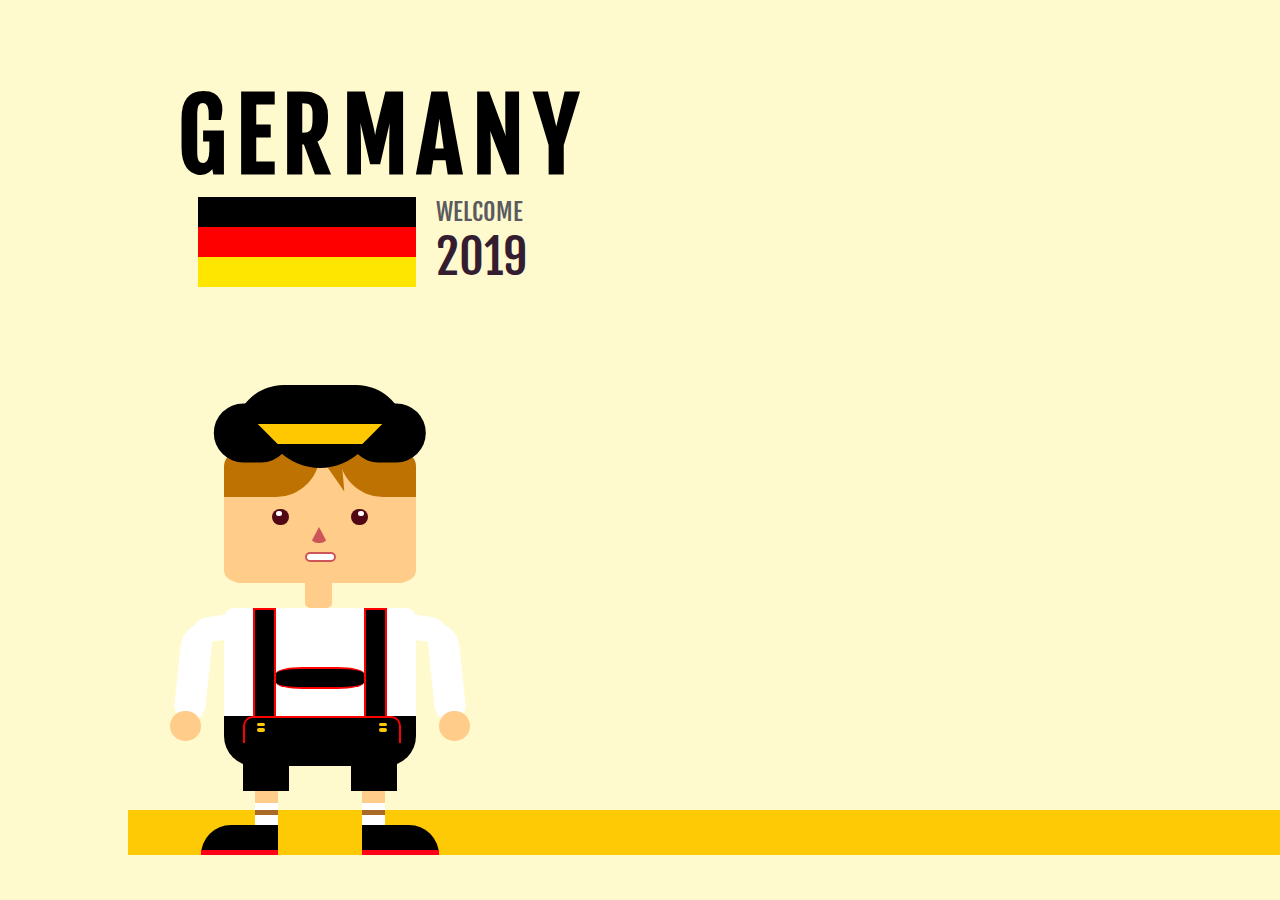
==== commit b9c7f011: ":wrench: still working" ====
--- a/canada.html
+++ b/canada.html
@@ -31,16 +31,26 @@
                 </div>
             </div>
             <!-- add german building -->
-            <div class="german-building"></div>
+            <div class="german-building">
+                
+            </div>
         </div>
         <div class="lower-main">
             <div class="hill-shadow"></div>
         </div>
         <div class="german">
-            <div class="german-head"></div>
+            <div class="german-head">
+                <div class="cap"></div>
+                <div class="l-base-cap-cover"></div>
+                <div class="l-base-cap"></div>
+                <div class="base-cap"></div>
+                <div class="r-base-cap-cover"></div>
+                <div class="r-base-cap"></div>
+            </div>
             <div class="hair-main">
                 <!--hair-->
                 <div class="h-left"></div>
+                <div class="h-mid"></div>
                 <div class="h-right"></div>
             </div>
             <!--ear-->
@@ -57,6 +67,9 @@
             <div class="german-body">
                 <!--colar -->
                 <!--boot tie-->
+                <div class="left-stripe"></div>
+                <div class="mid-stripe"></div>
+                <div class="right-stripe"></div>
             </div>
             <div class="l-elbow"></div>
             <div class="l-hand"></div>
@@ -64,7 +77,14 @@
             <div class="r-hand"></div>
             <div class="l-finger"></div>
             <div class="r-finger"></div>
-            <div class="german-tip"></div>
+            <div class="german-tip">
+                <div class="inner">
+                    <div class="button-left"></div>
+                    <div class="button-left2"></div>
+                    <div class="button-right"></div>
+                    <div class="button-right2"></div>
+                </div>
+            </div>
             <div class="left-lap"></div>
             <div class="left-lap-tip"></div>
             <div class="right-lap"></div>
--- a/main.css
+++ b/main.css
@@ -93,8 +93,71 @@
     height: 40%;
     left: 25%;
     top: 5%;
-    border-radius: 50% 50% 10% 10%;
-    background: #ffffff;
+}
+.container > .german > .german-head > .cap {
+    position: absolute;
+    width: 90%;
+    height: 20%;
+    left: 5%;
+    top: 0;
+    background: #000000;
+    z-index: 5;
+    border-radius: 50px 50px 0 0;
+    border-bottom: 20px solid #ffc800;
+}
+.container > .german > .german-head > .l-base-cap-cover {
+    position: absolute;
+    background: #000000;
+    width: 25%;
+    height: 20%;
+    left: 5%;
+    top: 12%;
+    z-index: 5;
+    -webkit-clip-path: polygon(0 0, 18% 0, 100% 100%, 0% 100%);
+    clip-path: polygon(0 0, 18% 0, 100% 100%, 0% 100%);
+}
+.container > .german > .german-head > .r-base-cap-cover {
+    position: absolute;
+    background: #000000;
+    width: 25%;
+    height: 20%;
+    right: 5%;
+    top: 12%;
+    z-index: 5;
+    -webkit-clip-path: polygon(82% 0, 100% 0, 100% 100%, 0% 100%);
+    clip-path: polygon(82% 0, 100% 0, 100% 100%, 0% 100%);
+}
+.container > .german > .german-head > .base-cap {
+    position: absolute;
+    width: 60%;
+    height: 30%;
+    left: 20%;
+    top: 12%;
+    background: #000000;
+    z-index: 4;
+    border-radius: 0 0 250px 250px;
+}
+.container > .german > .german-head > .l-base-cap {
+    position: absolute;
+    width: 40%;
+    height: 30%;
+    left: -5%;
+    top: 9%;
+    background: #000000;
+    z-index: 4;
+    border-radius: 250px 250px 250px 0;
+    transform: rotate(180deg);
+}
+.container > .german > .german-head > .r-base-cap {
+    position: absolute;
+    width: 40%;
+    height: 30%;
+    right: -5%;
+    top: 9%;
+    background: #000000;
+    z-index: 4;
+    border-radius: 250px 250px 0 250px;
+    transform: rotate(180deg);
 }
 .container > .german > .german-face {
     position: absolute;
@@ -175,7 +238,6 @@
     left: 25%;
     top: 17%;
     z-index: 2;
-    border: 1px dotted #bd7201;
 }
 .container > .german > .hair-main > .h-left {
     position: absolute;
@@ -186,6 +248,18 @@
     background: #bd7201;
     border-radius: 90px 0 300px 0;
 }
+.container >.german > .hair-main > .h-mid {
+    position: absolute;
+    height: 80%;
+    width: 11%;
+    left: 53.5%;
+    top: 17%;
+    z-index: 4;
+    background: #bd7201;
+    transform: rotate(160deg);
+    -webkit-clip-path: polygon(50% 0%, 0% 100%, 100% 100%);
+    clip-path: polygon(50% 0%, 0% 100%, 100% 100%);
+}
 .container > .german > .hair-main > .h-right {
     position: absolute;
     height: 90%;
@@ -227,7 +301,34 @@
     left: 25%;
     top: 50%;
     background: #ffffff;
-    border-radius: 10px 10px 0 0;
+    border-radius: 10px 10px 30px 30px;
+}
+.container > .german > .german-body > .left-stripe {
+    position: absolute;
+    height: 100%;
+    width: 10%;
+    background: #000000;
+    left: 15%;
+    border: 2px solid #fe0000;
+}
+.container > .german > .german-body > .right-stripe {
+    position: absolute;
+    height: 100%;
+    width: 10%;
+    background: #000000;
+    right: 15%;
+    border: 2px solid #fe0000;
+}
+.container > .german > .german-body > .mid-stripe {
+    position: absolute;
+    height: 12%;
+    width: 46%;
+    border-radius: 30%;
+    background: #000000;
+    left: 27%;
+    top: 40%;
+    border-top: 2px solid #fe0000;
+    border-bottom: 2px solid #fe0000;
 }
 .container > .german > .l-elbow { 
     position: absolute;
@@ -351,51 +452,93 @@
 }
 .container > .german > .german-tip {
     position: absolute;
-    height: 5%;
-    width: 56%;
-    left: 22%;
-    top: 76%;
-    background: #c49869;
-    border-radius: 100px;
+    height: 10%;
+    width: 50%;
+    left: 25%;
+    top: 72%;
+    background: #000000;
+    border-radius:  0 0 30px 30px;
+}
+.container > .german > .german-tip > .inner {
+    position: absolute;
+    width: 80%;
+    height: 50%;
+    left: 10%;
+    border-left: 2px solid #fe0000;
+    border-right: 2px solid #fe0000;
+    border-top: 2px solid #fe0000;
+    border-radius: 10px 10px 0 0;
+}
+.container > .german > .german-tip > .inner > .button-left {
+    position: absolute;
+    width: 5%;
+    height: 10%;
+    left: 8%;
+    top: 20%;
+    border-radius: 10px;
+    background: #feca06;
+}
+.container > .german > .german-tip > .inner > .button-left2 {
+    position: absolute;
+    width: 5%;
+    height: 15%;
+    left: 8%;
+    top: 40%;
+    border-radius: 10px;
+    background: #feca06;
+}
+.container > .german > .german-tip > .inner > .button-right {
+    position: absolute;
+    width: 5%;
+    height: 10%;
+    right: 8%;
+    top: 20%;
+    border-radius: 10px;
+    background: #feca06;
+}
+.container > .german > .german-tip > .inner > .button-right2 {
+    position: absolute;
+    width: 5%;
+    height: 15%;
+    right: 8%;
+    top: 40%;
+    border-radius: 10px;
+    background: #feca06;
 }
 .container > .german > .left-lap{
     position: absolute;
-    height: 9%;
+    height: 6%;
     width: 12%;
     left: 30%;
-    bottom: 10%;
-    background: #ffffff;
-    border-radius: 0 0 30px 30px;
+    bottom: 13%;
+    background: #000000;
     z-index: 4;
 }
 .container > .german > .right-lap{
     position: absolute;
-    height: 9%;
+    height: 6%;
     width: 12%;
     right: 30%;
+    bottom: 13%;
+    background: #000000;
+    z-index: 4;
+}
+.container > .german > .left-lap-tip {
+    position: absolute;
+    height: 3%;
+    width: 6%;
+    left: 33%;
     bottom: 10%;
-    background: #ffffff;
-    border-radius: 0 0 30px 30px;
-    z-index: 4;
-}
-.container > .german > .left-lap-tip {
+    background: #ffcc8a;
+    z-index: 4;
+}
+.container > .german > .right-lap-tip {
     position: absolute;
     height: 3%;
-    width: 12%;
-    left: 30%;
+    width: 6%;
+    right: 33%;
     bottom: 10%;
-    background: #aa6a27;
-    border-radius: 0 0 30px 30px;
-    z-index: 4;
-}
-.container > .german > .right-lap-tip {
-    position: absolute;
-    height: 3%;
-    width: 12%;
-    right: 30%;
-    bottom: 10%;
-    background: #aa6a27;
-    border-radius: 0 0 30px 30px;
+    background: #ffcc8a;
     z-index: 4;
 }
 .container > .german > .left-leg{
